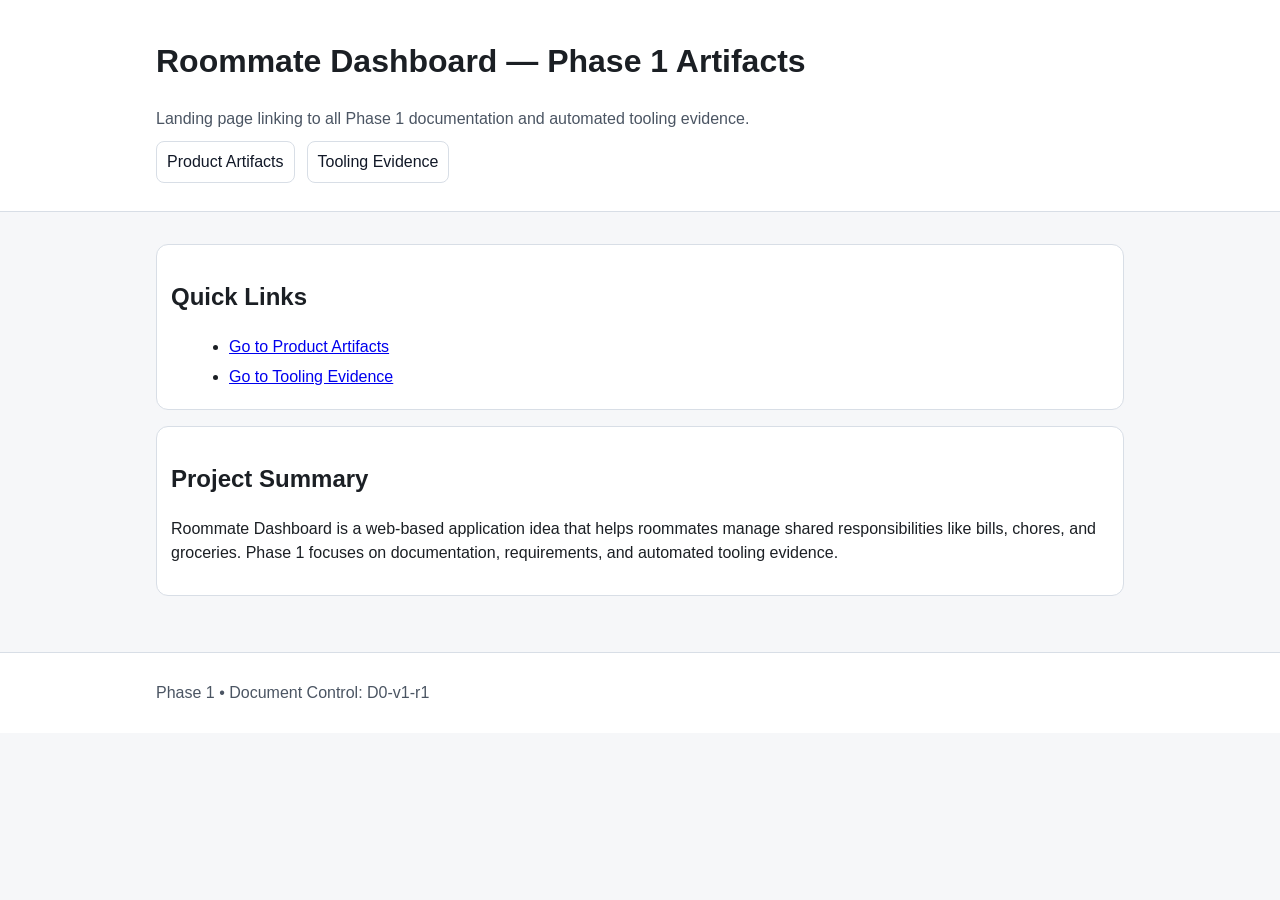
==== index.html @ 15200bf4 "Add files via upload" ====
<!doctype html>
<html lang="en">
<head>
  <meta charset="utf-8" />
  <meta name="viewport" content="width=device-width,initial-scale=1" />
  <title>Roommate Dashboard — Phase 1 Artifacts</title>
  <link rel="stylesheet" href="styles.css" />
</head>
<body>
  <header class="site-header">
    <div class="container">
      <h1>Roommate Dashboard — Phase 1 Artifacts</h1>
      <p class="subtitle">
        Landing page linking to all Phase 1 documentation and automated tooling evidence.
      </p>
      <nav class="nav">
        <a href="product.html">Product Artifacts</a>
        <a href="tooling.html">Tooling Evidence</a>
      </nav>
    </div>
  </header>

  <main class="container">
    <section class="card">
      <h2>Quick Links</h2>
      <ul class="list">
        <li><a href="product.html">Go to Product Artifacts</a></li>
        <li><a href="tooling.html">Go to Tooling Evidence</a></li>
      </ul>
    </section>

    <section class="card">
      <h2>Project Summary</h2>
      <p>
        Roommate Dashboard is a web-based application idea that helps roommates manage shared
        responsibilities like bills, chores, and groceries. Phase 1 focuses on documentation,
        requirements, and automated tooling evidence.
      </p>
    </section>
  </main>

  <footer class="site-footer">
    <div class="container">
      <p class="footer-text">Phase 1 • Document Control: D0-v1-r1</p>
    </div>
  </footer>
</body>
</html>
---- styles.css ----
* { box-sizing: border-box; }

body {
  margin: 0;
  font-family: Arial, Helvetica, sans-serif;
  line-height: 1.5;
  background: #f6f7f9;
  color: #1b1f24;
}

.container {
  max-width: 1000px;
  margin: 0 auto;
  padding: 16px;
}

.site-header {
  background: #ffffff;
  border-bottom: 1px solid #d8dee6;
}

.subtitle {
  margin: 6px 0 10px 0;
  color: #4b5563;
}

.nav {
  display: flex;
  gap: 12px;
  flex-wrap: wrap;
  margin: 10px 0 0 0;
  padding-bottom: 12px;
}

.nav a {
  text-decoration: none;
  padding: 8px 10px;
  border: 1px solid #d8dee6;
  background: #ffffff;
  border-radius: 8px;
  color: #111827;
}

.nav a:hover {
  background: #f0f3f7;
}

.card {
  background: #ffffff;
  border: 1px solid #d8dee6;
  border-radius: 12px;
  padding: 14px;
  margin: 16px 0;
}

.list {
  margin: 10px 0 0 18px;
}

.list li {
  margin: 6px 0;
}

.site-footer {
  border-top: 1px solid #d8dee6;
  background: #ffffff;
  margin-top: 24px;
}

.footer-text {
  margin: 0;
  padding: 12px 0;
  color: #4b5563;
}
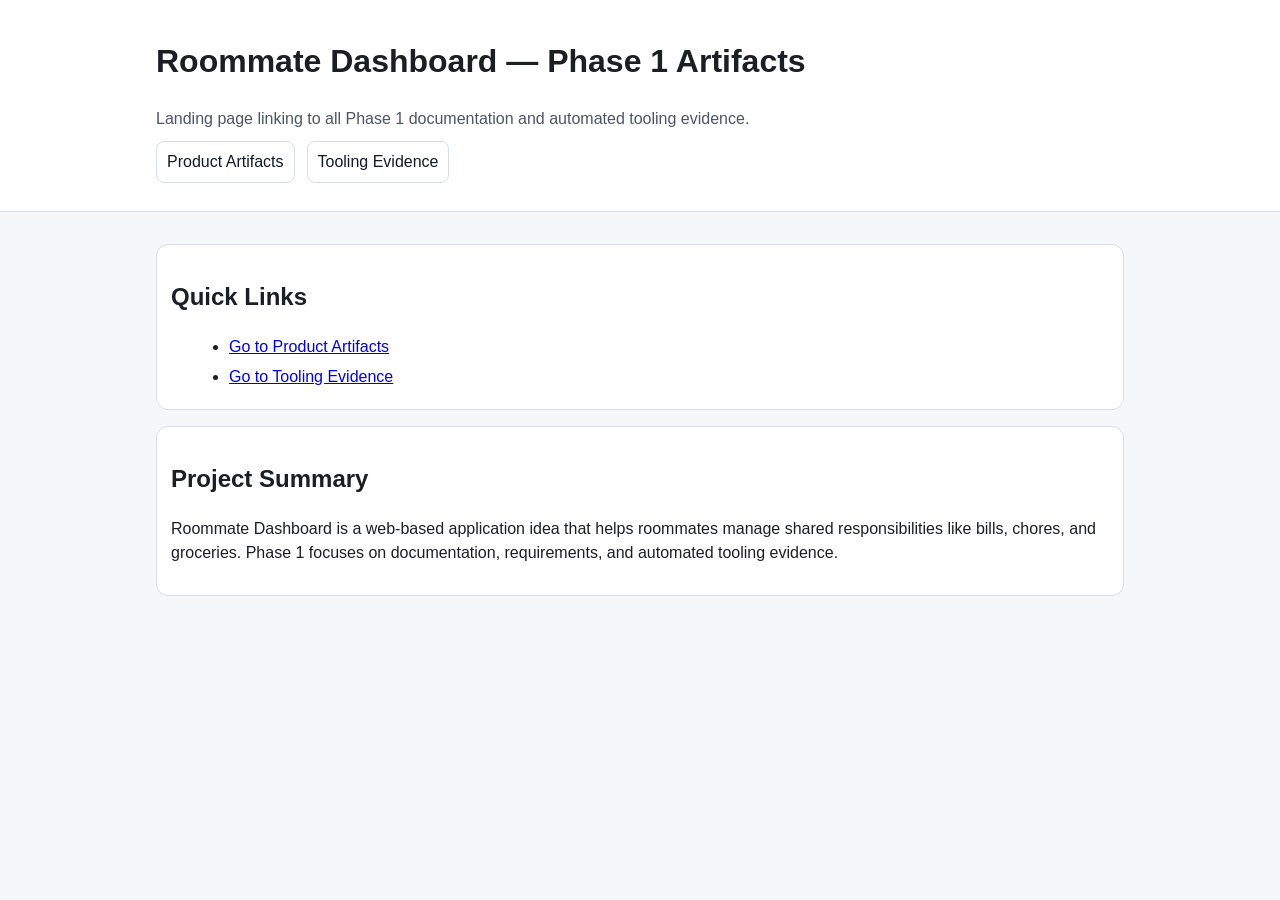
==== commit a453976e: "Add files via upload" ====
--- a/index.html
+++ b/index.html
@@ -38,11 +38,5 @@
       </p>
     </section>
   </main>
-
-  <footer class="site-footer">
-    <div class="container">
-      <p class="footer-text">Phase 1 • Document Control: D0-v1-r1</p>
-    </div>
-  </footer>
 </body>
 </html>
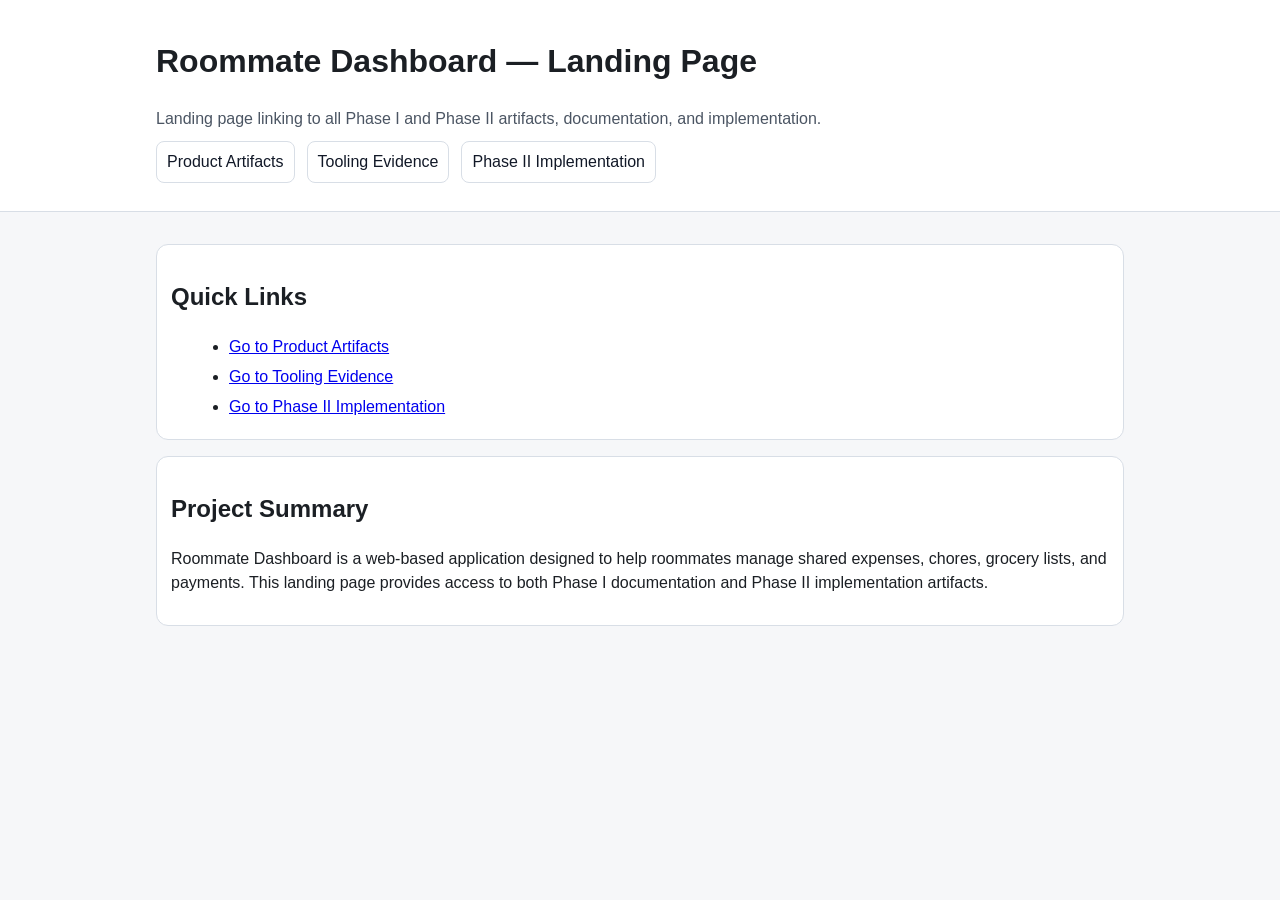
==== commit 31eb3fb3: "Add files via upload" ====
--- a/index.html
+++ b/index.html
@@ -3,40 +3,47 @@
 <head>
   <meta charset="utf-8" />
   <meta name="viewport" content="width=device-width,initial-scale=1" />
-  <title>Roommate Dashboard — Phase 1 Artifacts</title>
+  <title>Roommate Dashboard — Landing Page</title>
   <link rel="stylesheet" href="styles.css" />
 </head>
 <body>
+
   <header class="site-header">
     <div class="container">
-      <h1>Roommate Dashboard — Phase 1 Artifacts</h1>
+      <h1>Roommate Dashboard — Landing Page</h1>
       <p class="subtitle">
-        Landing page linking to all Phase 1 documentation and automated tooling evidence.
+        Landing page linking to all Phase I and Phase II artifacts, documentation, and implementation.
       </p>
+
       <nav class="nav">
         <a href="product.html">Product Artifacts</a>
         <a href="tooling.html">Tooling Evidence</a>
+        <a href="phase2.html">Phase II Implementation</a>
       </nav>
     </div>
   </header>
 
   <main class="container">
+
     <section class="card">
       <h2>Quick Links</h2>
       <ul class="list">
         <li><a href="product.html">Go to Product Artifacts</a></li>
         <li><a href="tooling.html">Go to Tooling Evidence</a></li>
+        <li><a href="phase2.html">Go to Phase II Implementation</a></li>
       </ul>
     </section>
 
     <section class="card">
       <h2>Project Summary</h2>
       <p>
-        Roommate Dashboard is a web-based application idea that helps roommates manage shared
-        responsibilities like bills, chores, and groceries. Phase 1 focuses on documentation,
-        requirements, and automated tooling evidence.
+        Roommate Dashboard is a web-based application designed to help roommates manage shared
+        expenses, chores, grocery lists, and payments. This landing page provides access to both
+        Phase I documentation and Phase II implementation artifacts.
       </p>
     </section>
+
   </main>
+
 </body>
-</html>
+</html>
--- a/styles.css
+++ b/styles.css
@@ -72,3 +72,68 @@
   padding: 12px 0;
   color: #4b5563;
 }
+
+.db-subtext {
+  font-size: 13px;
+  color: #4b5563;
+  margin: 4px 0 10px;
+}
+
+.req-table-wrap {
+  overflow-x: auto;
+  margin-top: 14px;
+}
+
+.req-table {
+  width: 100%;
+  border-collapse: collapse;
+  font-size: 13px;
+}
+
+.req-table th {
+  background: #f0f3f7;
+  color: #374151;
+  font-weight: 700;
+  text-align: left;
+  padding: 8px 10px;
+  border-bottom: 2px solid #d8dee6;
+  white-space: nowrap;
+}
+
+.req-table td {
+  padding: 8px 10px;
+  border-bottom: 1px solid #e5e7eb;
+  vertical-align: top;
+}
+
+.req-table tr:last-child td { border-bottom: none; }
+
+.req-table tr:hover td {
+  background: #f9fafb;
+}
+
+.req-count {
+  font-size: 12px;
+  color: #6b7280;
+  margin-top: 6px;
+}
+
+.btn-row {
+  display: flex;
+  gap: 10px;
+  margin-top: 14px;
+  flex-wrap: wrap;
+}
+
+.btn-secondary {
+  background: #fff;
+  color: #4f46e5;
+  border: 1px solid #4f46e5;
+  border-radius: 8px;
+  padding: 9px 20px;
+  font-size: 14px;
+  font-weight: 600;
+  cursor: pointer;
+}
+
+.btn-secondary:hover { background: #eef2ff; }
